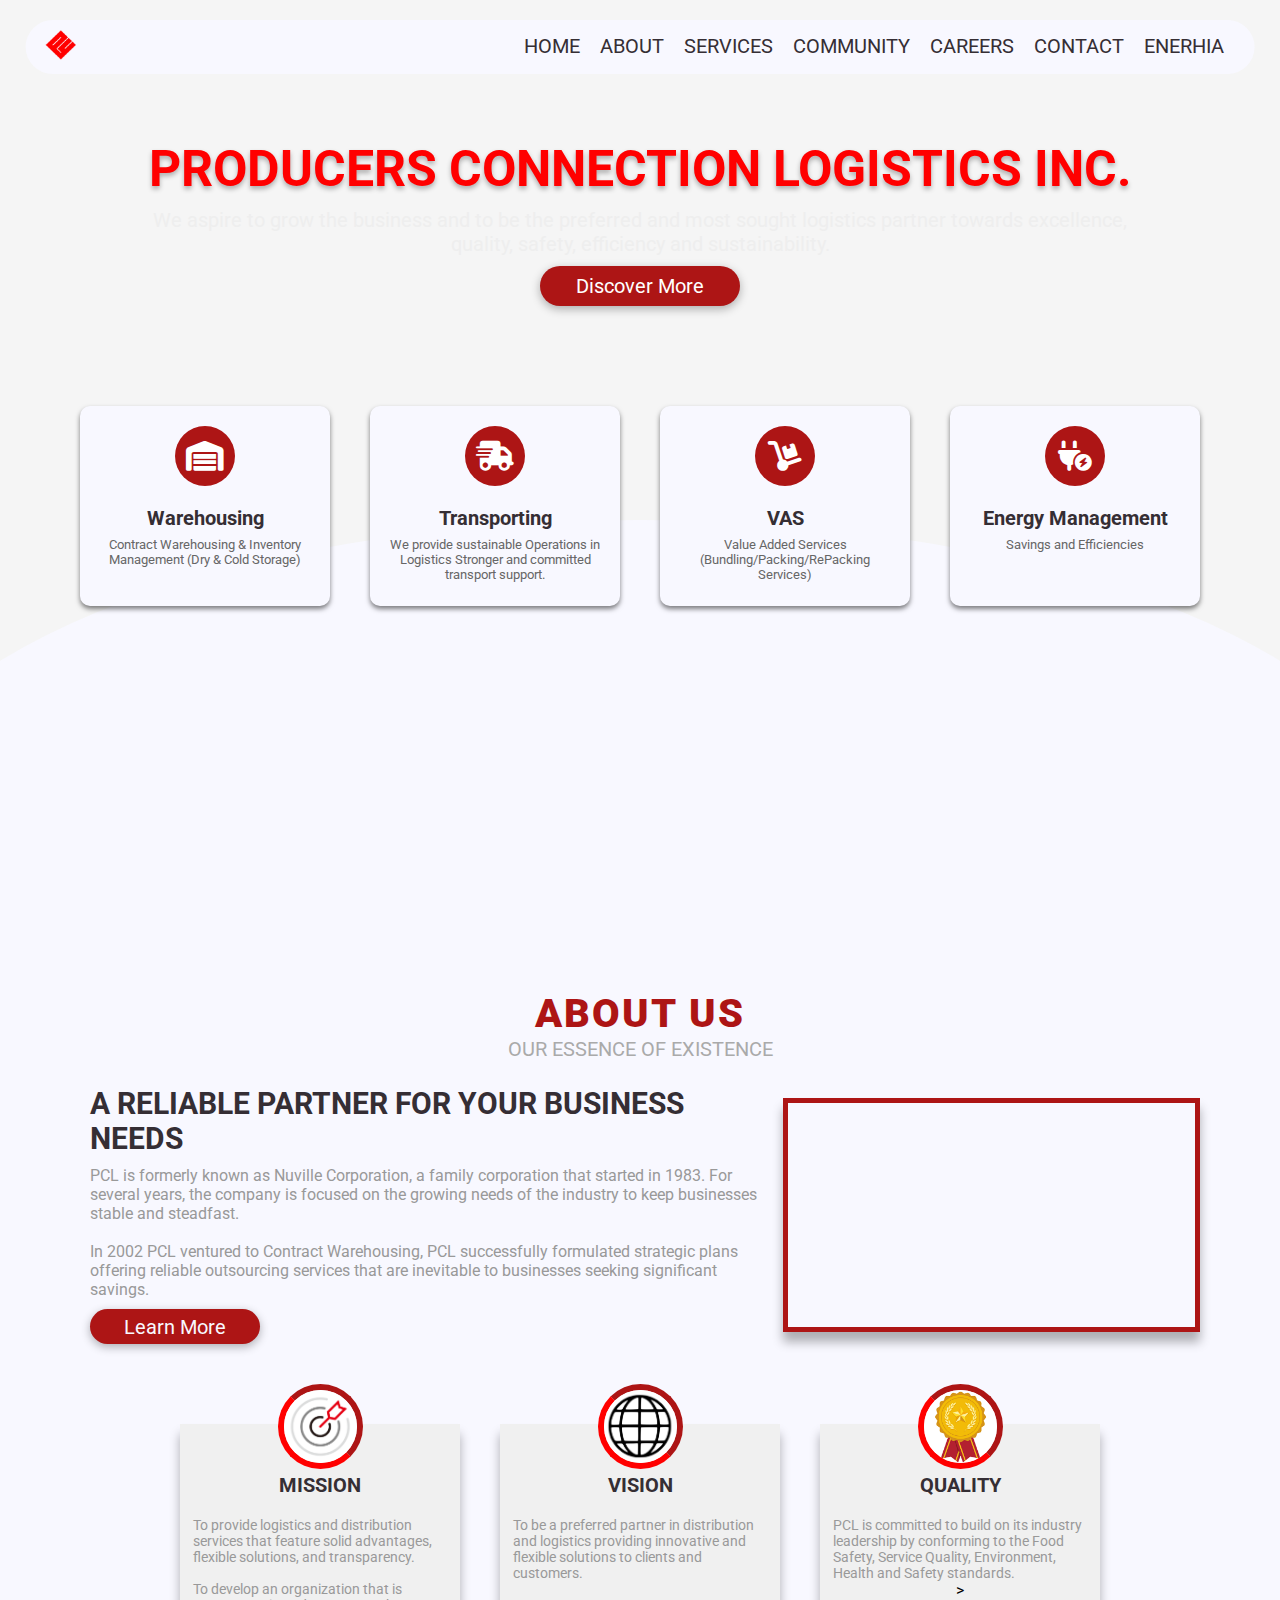
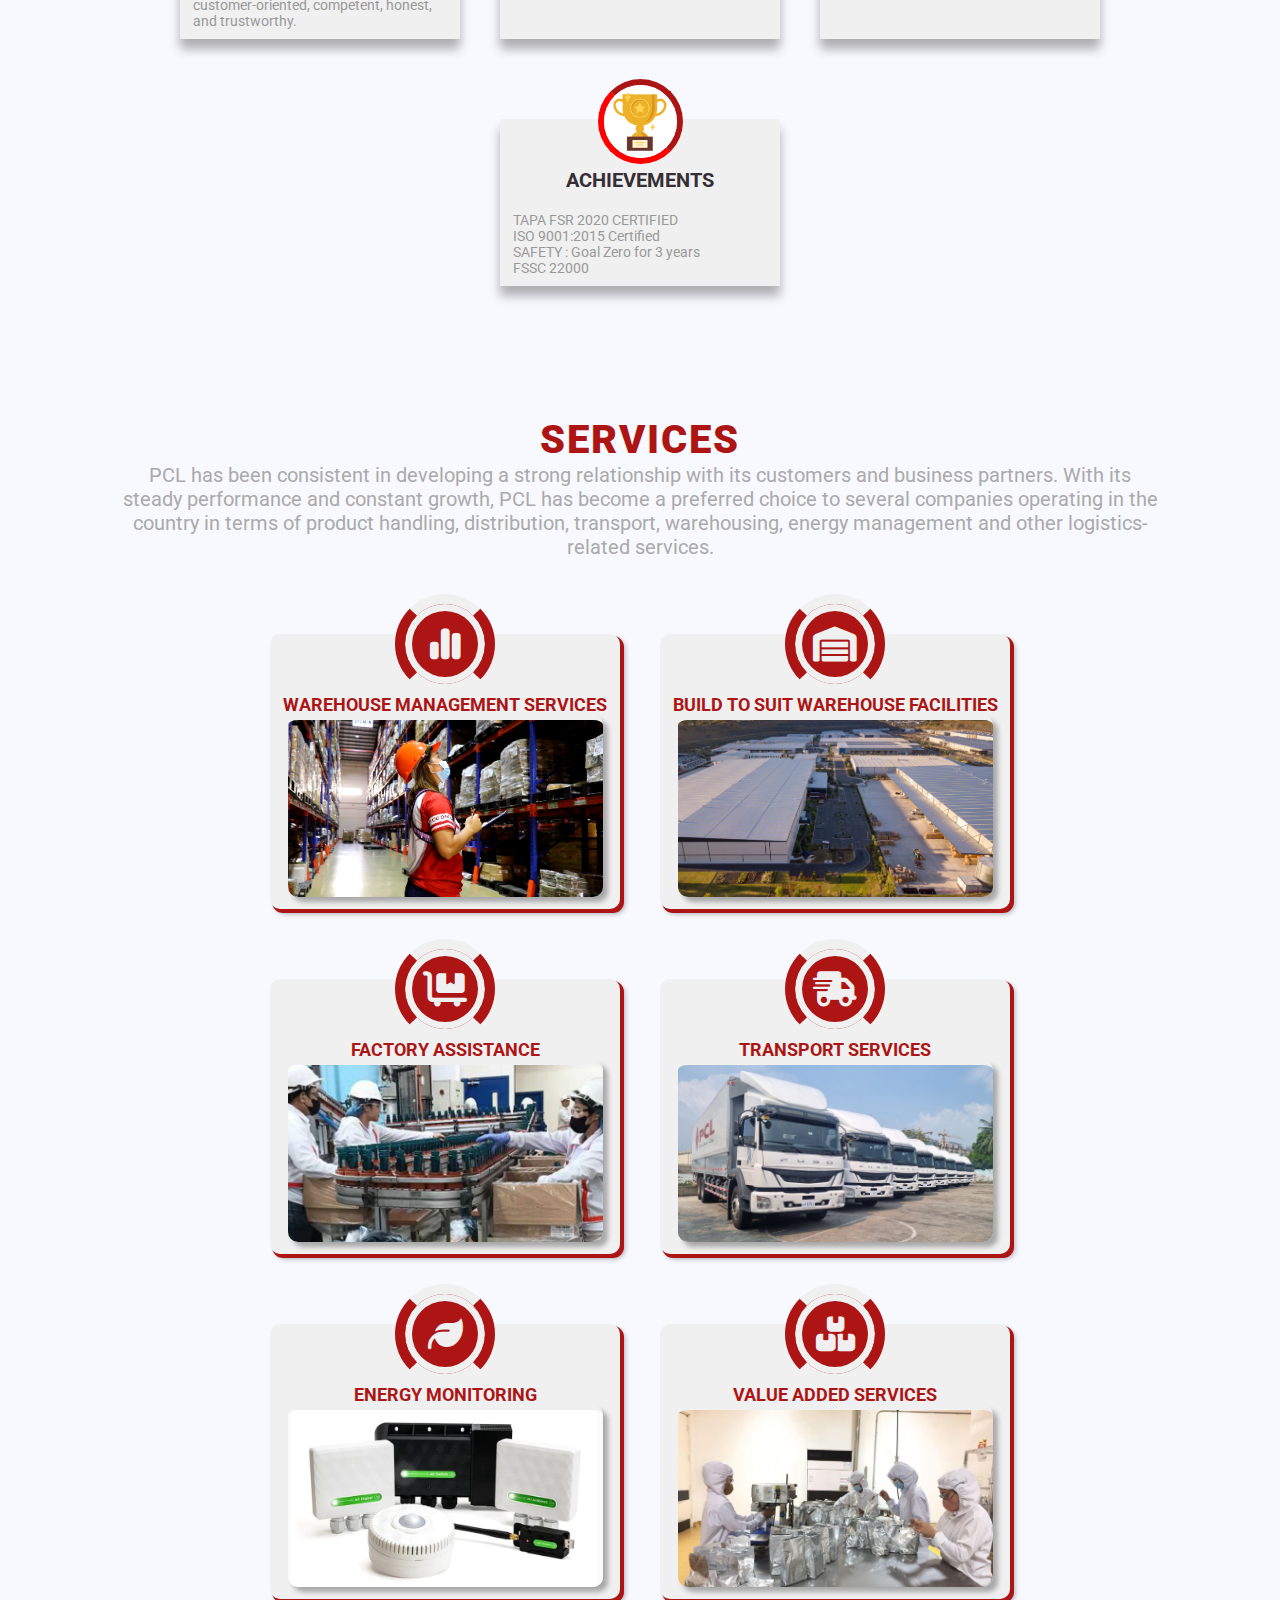
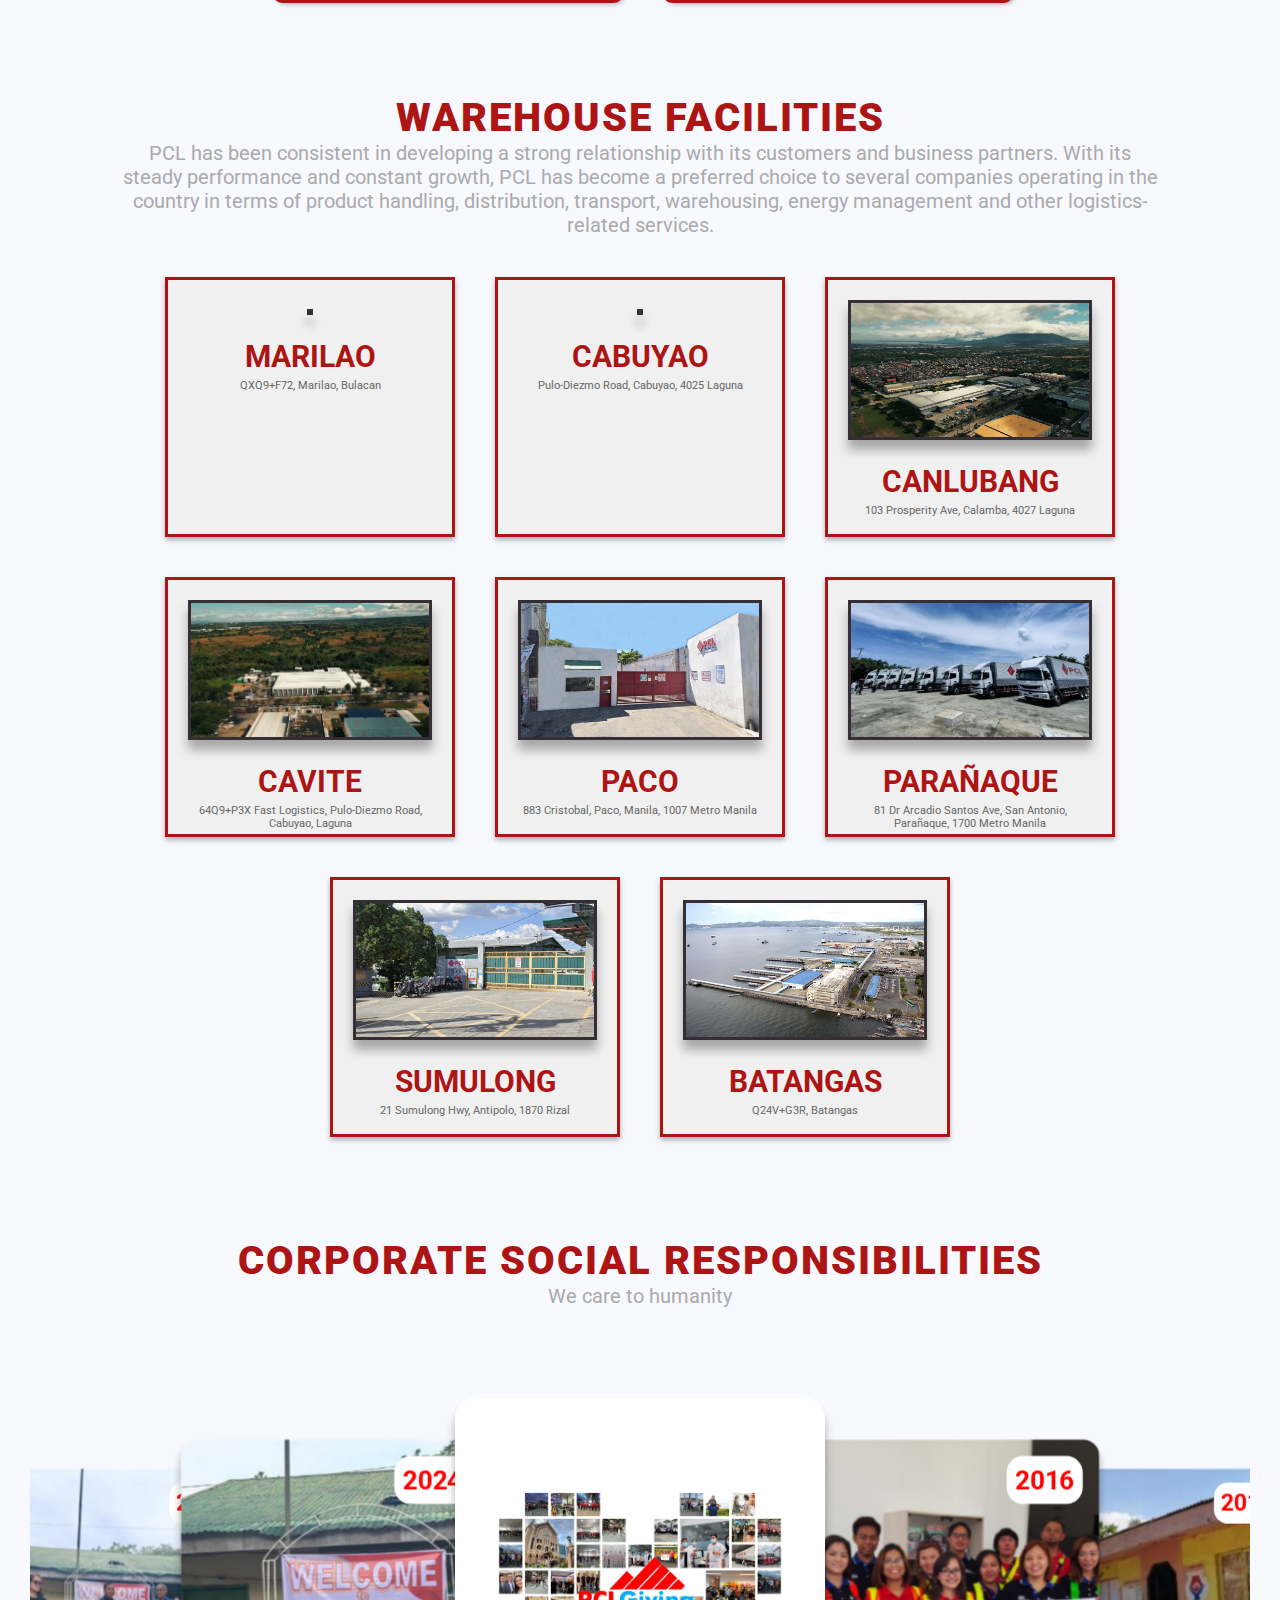
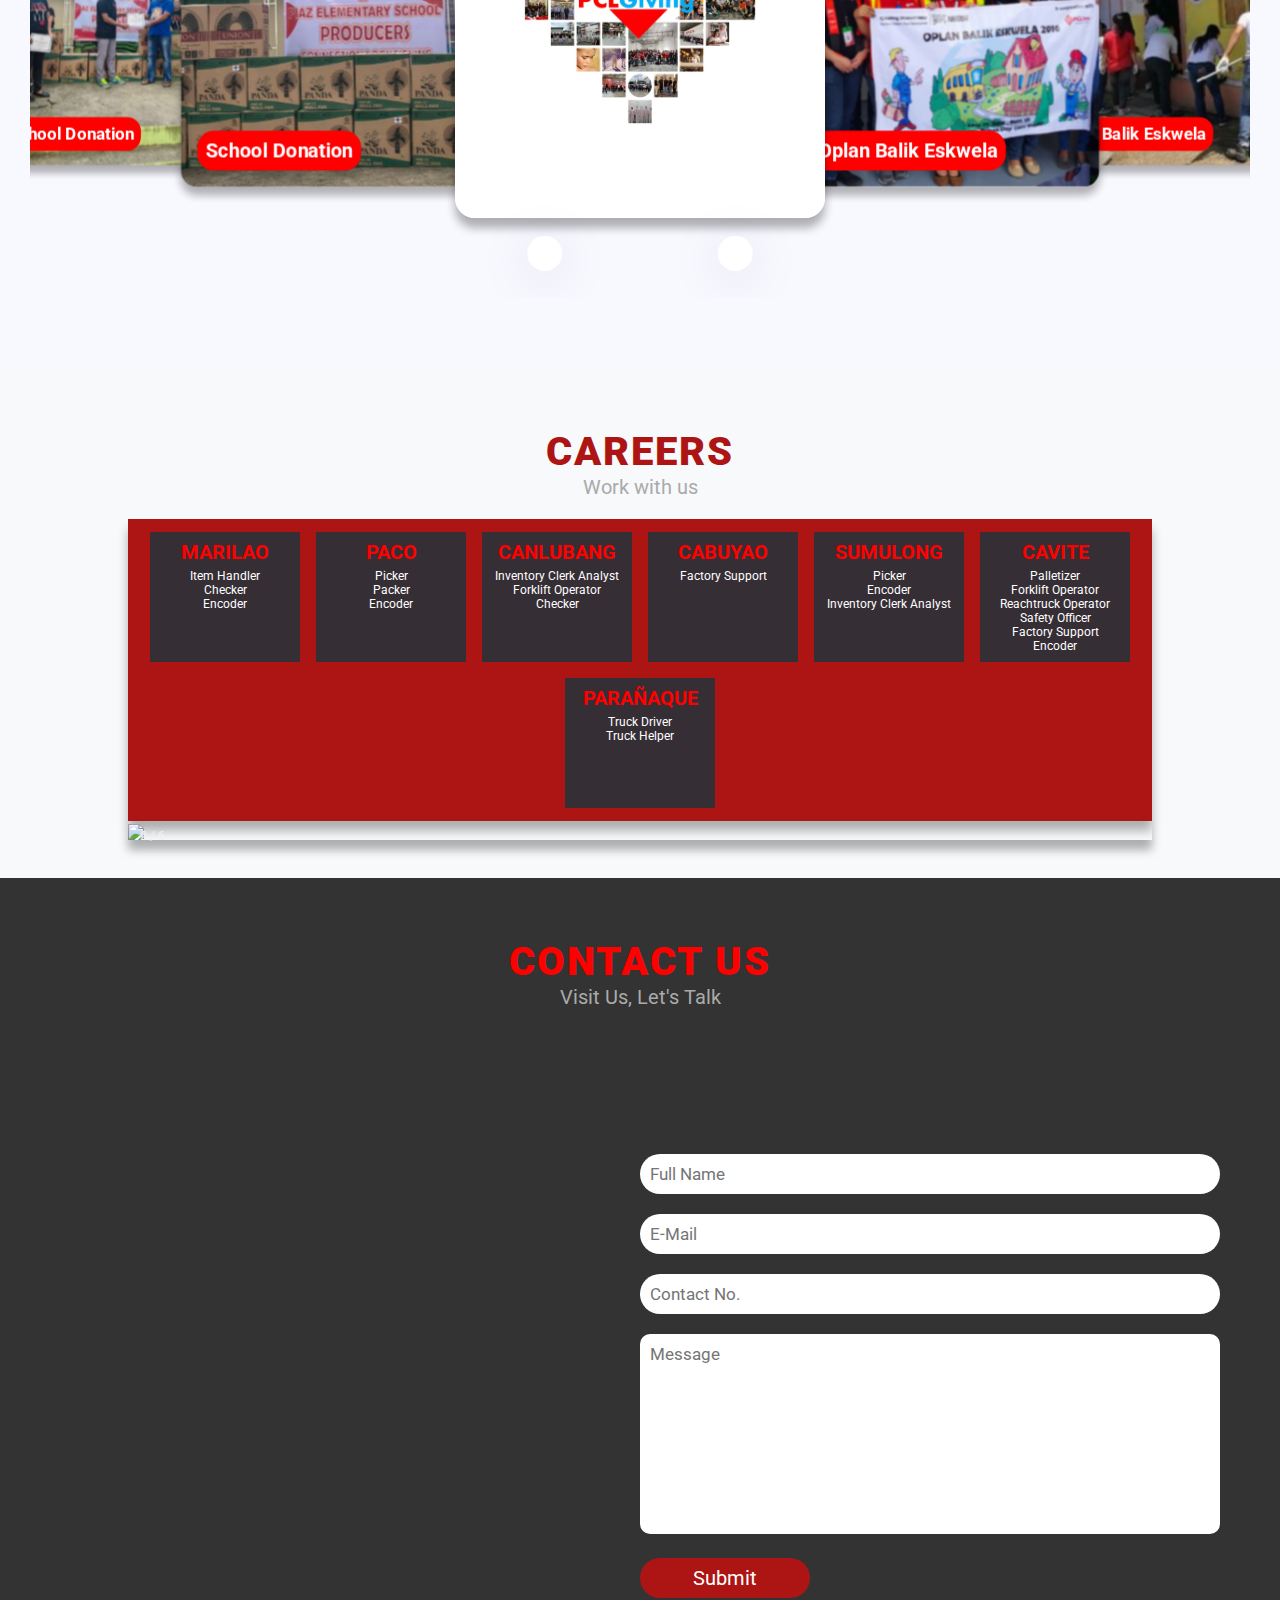
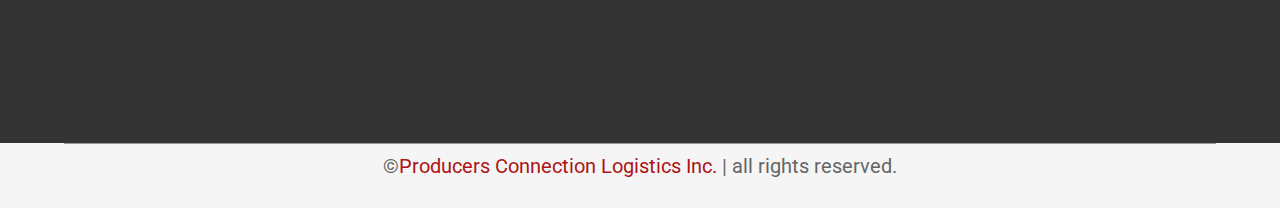
==== index.html @ ff2d3713 "push" ====
<!doctype html>
<html lang="en">
    <head>
        <meta charset="utf-8">
        <link rel="shortcut icon" type="x-icon" href="images/pcl_logo.png">
        <meta name="viewport" content="width=device-width", initial-scale="1.0">
        <title>PCL</title>
        <link rel="stylesheet" href="https://cdnjs.cloudflare.com/ajax/libs/font-awesome/6.5.2/css/all.min.css">
        <link rel="stylesheet" href="css/website.css">
    </head>
    <body oncontextmenu="return false" controlslist="nodownload">
            <header>
                <a href="#" class="logo"><img class="logo1" src="images/pcl_logo.png"></a>
                <nav class="navbar">
                    <ul>
                        <li><a href="#home" class="active">HOME</a></li>
                        <li><a href="#about">ABOUT</a></li>
                        <li><a href="#services">SERVICES</a></li>
                        <li><a href="#community">COMMUNITY</a></li>
                        <li><a href="#career">CAREERS</a></li>
                        <li><a href="#contact">CONTACT</a></li>
                        <li><a href="https://enerhia.ph/">ENERHIA</a></li>
                    </ul>
                </nav>
            <div class="fas fa-bars"></div>
            </header>
            
<section class="home" id="home">
                    <video autoplay loop muted plays-inline class="background-clip">
                        <source src="videos/Clip1.mp4" oncontextmenu="return false" type="video/mp4">
                    </video>
                <div class="content">
                    <h1>Producers Connection Logistics Inc.</h1>
                    <p>We aspire to grow the business and to be the preferred and most sought logistics partner towards excellence, quality, safety, efficiency and sustainability.</p>
                    <a href="#about"><button>Discover More</button></a>
                </div>
                
                <div class="box-container">
                    <div class="box">
                        <i class="fas fa-warehouse"></i>
                        <h3>Warehousing</h3>
                        <p>Contract Warehousing & Inventory Management (Dry & Cold Storage)</p>
                    </div>
                    <div class="box">
                        <i class="fas fa-truck-fast"></i>
                        <h3>Transporting</h3>
                        <p>We provide sustainable Operations in Logistics
                            Stronger and committed transport support.</p>
                    </div>
                    <div class="box">
                        <i class="fa-solid fa-dolly"></i>
                        <h3>VAS</h3>
                        <p>Value Added Services
                            (Bundling/Packing/RePacking Services)</p>
                    </div>
                    <div class="box">
                        <i class="fa-solid fa-plug-circle-bolt"></i>
                        <h3>Energy Management</h3>
                        <p>Savings and Efficiencies</p>
                    </div>
                </div>
</section>

<section class="about" id="about">
                <h1 class="heading">ABOUT US</h1>
                <h3 class="title">OUR ESSENCE OF EXISTENCE</h3>
                <div class="row">
                    <div class="content">
                        <h3>A  RELIABLE  PARTNER  FOR YOUR  BUSINESS  NEEDS</h3>
                        <p>PCL is formerly known as Nuville Corporation, a family corporation that started in 1983. For several years, the company is focused on the growing needs of the industry to keep businesses stable and steadfast.<br><br>
                            In 2002 PCL ventured to Contract Warehousing, PCL successfully formulated strategic plans offering reliable outsourcing services that are inevitable to businesses seeking significant savings.</p>
                        <a href="#services"><button>Learn More</button></a> 
                    </div>
                    <div class="milecontainer">
                    <div class="milestonespop">
                        <iframe class="milemile" src="https://docs.google.com/presentation/d/e/2PACX-1vTqExazFNrY-T3WKGpyW0yuF_zl-HRJIkt2yiPgmGncln5x_mLHyZ0P6vN2aWnGKj5Z5aPpllSVI0eX/embed?start=false&loop=false&delayms=3000&rm=minimal" sandbox="allow-forms allow-scripts allow-pointer-lock allow-same-origin allow-top-navigation" oncontextmenu="return false" controlslist="nodownload" frameborder="0" scrolling="no" seamless="" allowfullscreen></iframe>
                    </div>
                    </div>
                </div>

                <div class="mvaq"> 
                    <div class="preview">
                        <div class="preview-img"></div>
                    </div>              
                    <div class="box-container">
                    <div class="box">
                        <img src="images/mission.png" alt="">
                        <h3>MISSION</h3>
                        <p>To provide logistics and distribution services that feature solid advantages, flexible solutions, and transparency.
                            <br><br>To develop an organization that is customer-oriented, competent, honest, and trustworthy.</p>
                        <!-- <div class="stars">
                            <i class="fas fa-star"></i>
                            <i class="fas fa-star"></i>
                            <i class="fas fa-star"></i>
                            <i class="fas fa-star"></i>
                            <i class="fas fa-star"></i> 
                        </div> -->
                    </div>
                    <div class="box">
                        <img src="images/globe.png" alt="">
                        <h3>VISION</h3>
                        <p>To be a preferred partner in distribution and logistics providing innovative and flexible solutions to clients and customers.</p>
                    <!-- <div class="stars">
                         <div class="stars">
                            <i class="fas fa-star"></i>
                            <i class="fas fa-star"></i>
                            <i class="fas fa-star"></i>
                            <i class="fas fa-star"></i>
                            <i class="fas fa-star"></i> 
                        </div> -->
                    </div>
                    <div class="box">
                        <img src="images/award.png" alt="">
                        <h3>QUALITY</h3>
                        <p>PCL is committed to build on its industry leadership by conforming to the Food Safety, Service Quality, Environment, Health and Safety standards.</p>
                    <!-- <div class="stars">
                         <div class="stars">
                            <i class="fas fa-star"></i>
                            <i class="fas fa-star"></i>
                            <i class="fas fa-star"></i>
                            <i class="fas fa-star"></i>
                            <i class="fas fa-star"></i> 
                        </div> -->>
                    </div>
                    <div class="box">
                        <img src="images/trophy.png" alt="">
                        <h3>ACHIEVEMENTS</h3>
                        <p>TAPA FSR 2020 CERTIFIED<br>
                            ISO 9001:2015 Certified<br>
                            SAFETY : Goal Zero for 3 years<br>
                            FSSC 22000<br></p>
                    <!-- <div class="stars">
                         <div class="stars">
                            <i class="fas fa-star"></i>
                            <i class="fas fa-star"></i>
                            <i class="fas fa-star"></i>
                            <i class="fas fa-star"></i>
                            <i class="fas fa-star"></i> 
                        </div> -->
                    </div>
                    </div>
                </div>
</section>

<section class="services" id="services">
                <h1 class="heading">SERVICES</h1>
                <h3 class="title">PCL has been consistent in developing a strong relationship with its customers and business partners. With its steady performance and constant growth, PCL has become a preferred choice to several companies operating in the country in terms of product handling, distribution, transport, warehousing, energy management and other logistics-related services.</h3>
                <div class="services2">
                    <div class="box-container">
                        <div class="box">
                            <i class="fa-solid fa-chart-simple"></i>
                            <h3>WAREHOUSE MANAGEMENT SERVICES</h3>
                        <!--<p>Lorem ipsum dolor sit amet consectetur adipisicing elit. Optio, maxime?</p>-->
                            <img src="images/pcl1.png">
                        </div>
                        <div class="box">
                            <i class="fa-solid fa-warehouse"></i>
                            <h3>BUILD TO SUIT WAREHOUSE FACILITIES</h3>
                            <!--<p>Lorem ipsum dolor sit amet consectetur adipisicing elit. Optio, maxime?</p>-->
                            <img src="images/pcl2.png">
                        </div>
                        <div class="box">
                            <i class="fa-solid fa-cart-flatbed"></i>
                            <h3>FACTORY ASSISTANCE</h3>
                            <!--<p>Lorem ipsum dolor sit amet consectetur adipisicing elit. Optio, maxime?</p>-->
                            <img src="images/pcl3.jpg">
                        </div>
                        <div class="box">
                            <i class="fa-solid fa-truck-fast"></i>
                            <h3>TRANSPORT SERVICES</h3>
                            <!--<p>Lorem ipsum dolor sit amet consectetur adipisicing elit. Optio, maxime?</p>-->
                            <img src="images/pcl4.jpg">
                        </div>
                        <div class="box">
                            <i class="fa-solid fa-leaf"></i>
                            <h3>ENERGY MONITORING</h3>
                            <!--<p>Lorem ipsum dolor sit amet consectetur adipisicing elit. Optio, maxime?</p>-->
                            <img src="images/pcl5.jpg">
                        </div>
                        <div class="box">
                            <i class="fa-solid fa-boxes-stacked"></i>
                            <h3>VALUE ADDED SERVICES</h3>
                            <!--<p>Lorem ipsum dolor sit amet consectetur adipisicing elit. Optio, maxime?</p>-->
                            <img src="images/pcl6.jpg">
                        </div>
                    </div>
                </div>

                <h1 class="heading">WAREHOUSE FACILITIES</h1>
                <h3 class="title">PCL has been consistent in developing a strong relationship with its customers and business partners. With its steady performance and constant growth, PCL has become a preferred choice to several companies operating in the country in terms of product handling, distribution, transport, warehousing, energy management and other logistics-related services.</h3>
                <div class="card-container">
                    <div class="card">
                        <img src ="images/marilao.png" alt="">
                    <!--<img src="images/company.png" class="img-top" alt="Card Front"> -->
                        <h3>MARILAO</h3>
                        <p>QXQ9+F72, Marilao, Bulacan</p>
                    <!--    <div class="icons">
                            <a href="#" class="fab fa-facebook-f"></a>
                            <a href="#" class="fab fa-twitter"></a>
                            <a href="#" class="fab fa-instagram"></a>
                            <a href="#" class="fab fa-tiktok"></a>
                        </div> -->
                    </div>
                    <div class="card">
                        <img src ="images/cabuyao.png" alt="">
                        <h3>CABUYAO</h3>
                        <p>Pulo-Diezmo Road, Cabuyao, 4025 Laguna</p>
                    <!--    <div class="icons">
                            <a href="#" class="fab fa-facebook-f"></a>
                            <a href="#" class="fab fa-twitter"></a>
                            <a href="#" class="fab fa-instagram"></a>
                            <a href="#" class="fab fa-tiktok"></a>
                        </div> -->
                    </div>
                    <div class="card">
                        <img src ="images/meta.png" alt="">
                        <h3>CANLUBANG</h3>
                        <p>103 Prosperity Ave, Calamba, 4027 Laguna</p>
                    <!--    <div class="icons">
                            <a href="#" class="fab fa-facebook-f"></a>
                            <a href="#" class="fab fa-twitter"></a>
                            <a href="#" class="fab fa-instagram"></a>
                            <a href="#" class="fab fa-tiktok"></a>
                        </div> -->
                    </div>
                    <div class="card">
                        <img src ="images/cavite.png" alt="">
                        <h3>CAVITE</h3>
                        <p>64Q9+P3X Fast Logistics, Pulo-Diezmo Road, Cabuyao, Laguna</p>
                    <!--    <div class="icons">
                            <a href="#" class="fab fa-facebook-f"></a>
                            <a href="#" class="fab fa-twitter"></a>
                            <a href="#" class="fab fa-instagram"></a>
                            <a href="#" class="fab fa-tiktok"></a>
                        </div> -->
                    </div>
                    <div class="card">
                        <img src ="images/paco.png" alt="">
                        <h3>PACO</h3>
                        <p>883 Cristobal, Paco, Manila, 1007 Metro Manila</p>
                    <!--    <div class="icons">
                            <a href="#" class="fab fa-facebook-f"></a>
                            <a href="#" class="fab fa-twitter"></a>
                            <a href="#" class="fab fa-instagram"></a>
                            <a href="#" class="fab fa-tiktok"></a>
                        </div> -->
                    </div>
                    <div class="card">
                        <img src ="images/pque.jpg" alt="">
                        <h3>PARAÑAQUE</h3>
                        <p>81 Dr Arcadio Santos Ave, San Antonio, Parañaque, 1700 Metro Manila</p>
                    <!--    <div class="icons">
                            <a href="#" class="fab fa-facebook-f"></a>
                            <a href="#" class="fab fa-twitter"></a>
                            <a href="#" class="fab fa-instagram"></a>
                            <a href="#" class="fab fa-tiktok"></a>
                        </div> -->
                    </div>
                    <div class="card">
                        <img src ="images/sumulong.png" alt="">
                        <h3>SUMULONG</h3>
                        <p>21 Sumulong Hwy, Antipolo, 1870 Rizal</p>
                    <!--    <div class="icons">
                            <a href="#" class="fab fa-facebook-f"></a>
                            <a href="#" class="fab fa-twitter"></a>
                            <a href="#" class="fab fa-instagram"></a>
                            <a href="#" class="fab fa-tiktok"></a>
                        </div> -->
                    </div>
                    <div class="card">
                        <img src ="images/batangas.jpg" alt="">
                        <h3>BATANGAS</h3>
                        <p>Q24V+G3R, Batangas</p>
                    <!--    <div class="icons">
                            <a href="#" class="fab fa-facebook-f"></a>
                            <a href="#" class="fab fa-twitter"></a>
                            <a href="#" class="fab fa-instagram"></a>
                            <a href="#" class="fab fa-tiktok"></a>
                        </div> -->
                    </div>
                </div>       
</section>

<section class="community1" id="community">
    <h1 class="heading">CORPORATE SOCIAL RESPONSIBILITIES</h1>
    <h3 class="title">We care to humanity</h3>
</section>
<section class="community" id="community1">
</section>

<section class="career" id="career">
    <h1 class="heading">CAREERS</h1>
    <h3 class="title">Work with us</h3>
    <div class="list1">
        <div class="job">
            <h1>MARILAO</h1>
            <p>Item Handler<br>
                Checker<br>
                Encoder<br></p>
        </div>
        <div class="job">
            <h1>PACO</h1>
            <p>Picker<br>
                Packer<br>
                Encoder<br></p>
        </div>
        <div class="job">
            <h1>CANLUBANG</h1>
            <p>Inventory Clerk Analyst<br>
                Forklift Operator<br>
                Checker<br></p>
        </div>
        <div class="job">
            <h1>CABUYAO</h1>
            <p>Factory Support<br></p>
        </div>
        <div class="job">
            <h1>SUMULONG</h1>
            <p>Picker<br>
                Encoder<br>
                Inventory Clerk Analyst<br></p>
        </div>
        <div class="job">
            <h1>CAVITE</h1>
            <p>Palletizer<br>
                Forklift Operator<br>
                Reachtruck Operator<br>
                Safety Officer<br>
                Factory Support<br>
                Encoder<br></p>
        </div>
        <div class="job">
            <h1>PARAÑAQUE</h1>
            <p>Truck Driver<br>
                Truck Helper<br></p>
        </div>

    </div>
    <div class="slideshow-container">
        <div class="mySlides fade">
            <div class="numbertext">1 / 6</div>
            <img src="images/hiring1.jpg" style="width: 100">
        </div>
        <div class="mySlides fade">
            <div class="numbertext">2 / 6</div>
            <img src="images/hiring2.png" style="width: 100">
        </div>
        <div class="mySlides fade">
            <div class="numbertext">3 / 6</div>
            <img src="images/hiring3.jpg" style="width: 100">
        </div>
        <div class="mySlides fade">
            <div class="numbertext">4 / 6</div>
            <img src="images/hiring4.jpg" style="width: 100">
        </div>
        <div class="mySlides fade">
            <div class="numbertext">5 / 6</div>
            <img src="images/hiring5.jpg" style="width: 100">
        </div>
        <div class="mySlides fade">
            <div class="numbertext">6 / 6</div>
            <img src="images/hiring6.jpg" style="width: 100">
        </div>
        <br>
    </div>
    <br>
</section>

<section class="contact" id="contact">
                <h1 class="heading">CONTACT US</h1>
                <h3 class="title">Visit Us, Let's Talk</h3>
                <div class="row">
                        <div class="image">
                            <iframe src="https://www.google.com/maps/embed?pb=!1m18!1m12!1m3!1d3861.2894822362196!2d120.9815917748181!3d14.582573677518315!2m3!1f0!2f0!3f0!3m2!1i1024!2i768!4f13.1!3m3!1m2!1s0x3397ca26fb486ceb%3A0x4ed31017bfaa7d3!2sTimes%20Plaza!5e0!3m2!1sen!2sph!4v1716876666022!5m2!1sen!2sph" style="border:0;" allowfullscreen="" loading="lazy" referrerpolicy="no-referrer-when-downgrade"></iframe>
                        </div>
                        
                        <div class="form-container">
                            <form action="https://formsubmit.co/nesio@pcl.com.ph" method="post" >
                                <input type="text"  name="Name" placeholder="Full Name" required>
                                <input type="email" name="Email" placeholder="E-Mail" required>
                                <input type="number" name="Number"placeholder="Contact No." required>
                                <textarea name="Message" cols="30" rows="10" placeholder="Message" required></textarea>
                                <input type="submit" value="Submit">
                                <input type="hidden" name="_cc" value="nesio@pcl.com.ph,icdulce@pcl.com.ph,inquiry@pcl.com.ph">
                                <input type="hidden" name="_template" value="table"> 
                            </form>
                        </div>
                </div>
</section>

<section class="footer">
   <!-- <div class="icons">
        <a href="https://www.facebook.com/pclhumanresource/" class="fab fa-facebook-f"></a>
        <a href="#" class="fab fa-instagram"></a>
        <a href="#" class="fab fa-tiktok"></a>
        <a href="#" class="fab fa-viber"></a>
        <a href="#" class="fab fa-telegram"></a>
    </div> -->
    <div class="credit">©<span>Producers Connection Logistics Inc.</span> | all rights reserved.</div>
</section>

    <div class="loader"></div>
    <script src="https://cdnjs.cloudflare.com/ajax/libs/jquery/3.7.1/jquery.min.js"></script>
    <script src="js/website.js"></script>
    <script type="module" src="https://unpkg.com/ionicons@5.5.2/dist/ionicons/ionicons.esm.js"></script>
    <script nomodule src="https://unpkg.com/ionicons@5.5.2/dist/ionicons/ionicons.js"></script>
    <script src="https://unpkg.com/swiper@8/swiper-bundle.min.js"></script>
    </body>
</html>
---- css/website.css ----
@import url('https://fonts.googleapis.com/css2?family=Roboto:ital,wght@0,100;0,300;0,400;0,500;0,700;0,900;1,100;1,300;1,400;1,500;1,700;1,900&display=swap');
::-webkit-scrollbar {
    display: none;
}
.loader {
    position: fixed;
    top: 0;
    left: 0;
    width: 100vw;
    height: 100vh;
    display: flex;
    justify-content: center;
    align-items: center;
    background-color: #f7f9fb;
    transition: opacity 0.75s, visibility 0.75s ;
    z-index: 9999999999;
}
.loader-hidden {
    opacity: 0;
    visibility: hidden;
}
.loader::after {
    content: "";
    width: 75px;
    height: 75px;
    border: 15px solid #dddddd;
    border-top-color: #d30e00;
    border-radius: 50%;
    animation: loading 0.75s ease infinite;
}
@keyframes loading {
    from{
        transform: rotate(0turn);
    }
    to {
        transform: rotate(1turn);
    }
}
.logo1{
    width: 30px;
    height: 30px;
    max-width: 100%;
    max-height: 100% ;
}
:root{
    --red:#352E34;
    --red2:#ad1515;

}
*{
    font-family: 'Roboto', sans-serif;
    text-decoration: none;
    outline: none;
    margin: 0;
    padding: 0;
    box-sizing: border-box;
}
*::selection{
    background: var(--red);
    color: #fff;

}
html{
    font-size: 62.5%;
    overflow-x: hidden;
}
.about{
    background-color: #f8f8ff;
    padding: 3rem;
}
.heading{
    font-size: 4rem;
    color: var(--red2);
    text-align: center;
    padding: 0 1rem;
    padding-top: 6rem;
    letter-spacing: .2rem;
    font-weight: 1000;
}
.title{
    padding: 0 1rem;
    font-size: 2rem;
    text-align: center;
    font-weight: 400;
    color: #aaa;
}
/*
body{
    background: #333;
    height: 3000px;
} */
header{
    width: 96%;
    background: #f8f8ff;
    position: fixed;
    top:2rem;
    left: 50%;
    transform: translateX(-50%);
    border-radius: 5rem;
    display: flex;
    align-items: center;
    justify-content: space-between;
    padding: 1rem 2rem;
    z-index: 1000;
    transition: .2s;
}
.header-active{
    top: 0;
    width: 100%;
    border-radius: 0;
    box-shadow: 0 .1rem .3rem rgba(0, 0, 0, .3);
}
header .navbar ul{
    display:flex;
    align-items: center;
    justify-content: space-between;
    list-style: none;
}
header .navbar ul li {
    margin: 0 1rem;
}
header .navbar ul li a{
    font-size: 2rem;
    color: var(--red);
    transition: .2s;
}
header .navbar ul li::after{
    content:'';
    width: 0%;
    height: 2px;
    background: #d30e00;
    display: block;
    margin: auto;
    transition: 0.5s;
}
header .navbar ul li:hover::after{
    width: 100%;
}

header .navbar ul li a:hover{
    color: var(--red2);
}
header .fa-bars {
    font-size: 3rem;
    color: var(--red2);
    cursor: pointer;
    display: none;
    transition: .2s linear;
}
header .fa-times{
    transform: rotate(180deg);
    color: var(--red2);
}
.about .row{
    display: flex;
    justify-content: center;
    align-items: center;
    padding-top: 2.5rem;
    padding-left: 5rem;
    padding-right: 5rem;
}
.about .row .content{
    padding-left: 1rem;
    padding-right: 1rem;
}
.about .row .content h3 {
    font-size: 3rem;
    color: var(--red);
}
.about .row .content p {
    font-size: 1.6rem;
    color: #999;
    padding: 1rem 0;
}
.about .row .content button {
    height: 3.5rem;
    width: 17rem;
    background: var(--red2);
    color: #f8f8ff;
    border: none;
    border-radius: 5rem;
    box-shadow: 0 .3rem 1rem rgba(0, 0, 0, .3);
    cursor: pointer;
    font-size: 2rem;
    transition: .2s;
}
.about .row .content button:hover{
    letter-spacing: .2rem;
    opacity: .8;
    transform: scale(1.1);
}
.mvaq{
    background: #f8f8ff;
}
.mvaq .box-container{
    display: flex;
    justify-content: center;
    padding-top: 4rem;
    flex-wrap: wrap;
}
.mvaq .box-container .box{
    width: 28rem;
    padding-bottom: 1rem;
    text-align: center;
    box-shadow: 0 1rem 1rem rgba(0, 0, 0, .3);
    background: #f0f0f0;
    margin: 4rem 2rem;
}
.mvaq .box-container .box img{
    height: 8.5rem;
    width: 8.5rem;
    object-fit: cover;
    border-radius: 50%;
    margin-top: -4rem;
    border: .6rem solid var(--red2);
    border-left: .6rem solid  red;
    border-bottom: .6rem solid red;
}
.mvaq .box-container .box h3 {
    font-size: 2rem;
    color: var(--red);
    padding: 0 .5rem;
}
.mvaq .box-container .box p {
    font-size: 1.4rem;
    color: #999;
    padding: 0 1.3rem;
    text-align: left;
    padding-top: 2rem;
}
/*
.mvaq .box-container .box .stars i {
    font-size: 1.6rem;
    color: var(--red2);
    padding: 1.3rem 1rem;
} */
.services {
    background: #f8f8ff;
}
.services .card-container{
    display: flex;
    align-items: center;
    justify-content: center;
    flex-wrap: wrap;
    padding: 2rem 0;
}
.services .card-container .card{
    padding: 2rem;
    margin: 2rem;
    background: #f0f0f0;
    text-align: center;
    width: 29rem;
    height: 26rem;
    border: 0.3rem solid #ad1515; 
    box-shadow: 0 .3rem .5rem rgba(0, 0, 0, .3);
    cursor: pointer;
   /* position: relative; */
}
.services .card-container .card img{
  /*  height: 30rem; */
    width: 100%;
    object-fit: cover;
   /* filter: grayscale(1); */
    transition: .2s;
    border: 0.3rem solid #352E34;
    box-shadow: 0 1rem 1rem rgba(0, 0, 0, .3);
}
/*
.services .card-container .card img:hover{
    display: none;
  }
.services .card-container .card .img-top {
    display: none;
    position: absolute;
    top: 0;
    left: 0;
    width: 100%;
    z-index: 99;
}
.services .card-container .card:hover .img-top {
    display: inline-block;
} */
/* .services .card-container .card img:hover{
    filter: grayscale(0);
} */
.services .card-container .card h3{
    color: var(--red2);
    font-size: 3rem;
    padding: .5rem 0;
    padding-top: 2rem;
}
.services .card-container .card p{
    font-size: 1.1rem;
    color: #666;
}
/*
.services .card-container .icons a{
    font-size: 1.9rem;
    padding: 1.5rem .5rem;
    color: var(--red2);
}
.services .card-container .icons a:hover{
    color: var(--red);
} */
.services .box-container{
    width: 85%;
    display: flex;
    justify-content: center;
    margin: 0 auto;
    padding-top: 4rem;
    flex-wrap: wrap;
}
.services .box-container .box{
   /* height: 18rem;
    width: 25rem; */
    height: 27.5rem;
    width: 35rem;
    margin: 3.5rem 2rem;
    text-align: center;
    border-radius: 1rem;
    background-color: #f0f0f0;
    box-shadow: .3rem .3rem 0 .1rem var(--red2),
                .5rem .5rem .5rem rgba(0, 0, 0, .3);
}
.services .box-container .box i{
    height: 10rem;
    width: 10rem;
    line-height: 8rem;
    text-align: center;
    color: #f0f0f0;
    border-radius: 50%;
    background: var(--red2);
    margin-top: -4rem;
    border: 1rem solid #f0f0f0;
    border-left: 1rem solid var(--red2);
    border-right: 1rem solid var(--red2);
    box-shadow: 0 0 0 0.7rem #f0f0f0 inset;
    font-size: 3.5rem;
}
.services .box-container .box h3 {
    font-size: 1.8rem;
    color: var(--red2);
}
/* .services .box-container .box p {
    font-size: 1.5rem;
    color: #999;
    padding: 1rem 0;
} */
.services .box-container .box img {
    width: 90%;
    border-radius: 1rem;
    padding-top: .5rem;
    box-shadow: .5rem .5rem .5rem rgba(0, 0, 0, .3);
    
    
}
.contact{
    background: #333;
}
.contact .heading {
    color: red;
}
.contact .row{
    display: flex;
    align-items: center;
    justify-content: center;
    padding: 5rem 0;
}
.contact .row .image iframe{
    width: 50vw;
    height: 70vh;
    padding: 2rem;
    border-radius: 3rem;
}
.contact .row .form-container{
    width: 50%;
    padding-right: 6rem;
}
.contact .row .form-container input, textarea{
    height: 4rem;
    width: 100%;
    background: #fff;
    border: none;
    border-radius: 5rem;
    padding: 0 1rem;
    margin: 1rem 0;
    color: var(--red);
    font-size: 1.7rem;
    transition: .2s linear;
}
.contact .row .form-container input:focus, textarea:focus{
    border: .2rem solid var(--red2);
}
.contact .row .form-container textarea{
    height: 20rem;
    border-radius: 1rem;
    padding: 1rem;
    resize: none;
}
.contact .row .form-container input[type="submit"]{
    width: 17rem;
    background: var(--red2);
    color: #fff;
    cursor: pointer;
    font-size: 2rem;
    transition: .2s;
}
.contact .row .form-container input[type="submit"]:hover{
    background: none;
    color: var(--red2);
    border: .2rem solid var(--red2);
}
.footer{
    text-align: center;
}
.footer .icons{
    padding: 3rem 0;
}
.footer .icons a{
    height: 4.5rem;
    width: 4.5rem;
    line-height: 4.2rem;
    text-align: center;
    border-radius: 50%;
    color: var(--red2);
    border: .2rem solid var(--red2);
    font-size: 2rem;
    margin: 0 .1rem;
    transition: .2s linear;
}
.footer .icons a:hover{
    color: #fff; 
    background: var(--red);
    border-color: var(--red);     
}
.footer .credit{
    font-size: 2rem;
    border-top: .1rem solid #999;
    margin: 0 auto;
    margin-bottom: 2rem;
    color: #666;
    width: 90%;
    padding: 1rem 0;

}
.footer .credit span{
    color: var(--red2);
}
@media (max-width:905px){
    html{
        font-size: 55%;
    }
    header .fa-bars{
        display: block; 
    }
    header .navbar{
        position: fixed;
        top: -100rem;
        left: 0;
        width: 100%;
        background: #f8f8ff;
        border-radius: 1rem;
        opacity: 0;
        margin-top: 3rem;
    }
    header .navbar ul{
        flex-flow: column;
        padding: 2rem 0;
    }
    header .navbar ul li{
        margin: 1rem 0;
        width: 100%;
        text-align: center;
    }
    header .navbar ul li a{
        font-size: 3rem;
        display: block;
    }
    header .nav-toggle{
        top: 5.5rem;
        opacity: 1;
    }
    .home .content p{
        padding: 1.5rem 2rem;
    }
    .home::before{
        display: none;
    }
    .about .row{
        flex-flow: column-reverse;
    }
    .about .row .content{
        padding: 0 2.5rem;
        padding-top: 2.5rem;
    }
    .services .box-container{
        width: 100%;
    }
    .contact .row{
        flex-flow: column;
    }
    .contact .row .image iframe{
        height: 50vh;
        width: 90vw;
    }
    .contact .row .form-container{
        width: 90%;
        padding: 0;
    }

}
.home{
    min-height: 100vh;
    background-size: cover;
    background-position: center;
    background-attachment: fixed;
    overflow: hidden;
    position: relative;
}
.home .content{
    display: flex;
    align-items: center;
    justify-content: center;
    flex-flow: column;
    padding-top: 14rem;
    padding-bottom: 8rem;
    text-align: center;
}
.home .content h1{
    font-size: 5rem;
    color: red;
    padding: 0 1rem;
    text-shadow: 0 .3rem .5rem rgba(0, 0, 0, .3);
    text-transform: uppercase;
}
.home .content p{
    font-size: 2rem;
    color: #eee;
    padding: 1rem 14rem;
}
.home .content button {
    height: 4rem;
    width: 20rem;
    border-radius: 5rem;
    background: var(--red2);
    color: #fff;
    font-size: 2rem;
    cursor: pointer;
    transition: .2s ;
    border: none;
    box-shadow: 0 .3rem 1rem rgba(0, 0, 0, .3);
}
.home .content button:hover{
    letter-spacing: .2rem;
    transform: scale(1.1);
}
.home .box-container{
    display: flex;
    justify-content: center;
    flex-wrap: wrap;
}
.home .box-container .box{
    height: 20rem;
    width: 25rem;
    background:#f8f8ff;
    text-align: center;
    border-radius: 1rem;
    box-shadow: 0 .3rem .5rem rgba(0, 0, 0, .5);
    margin: 2rem;
    cursor: pointer;
}
.home .box-container .box i{
    height: 6rem;
    width: 6rem;
    line-height: 6rem;
    text-align: center;
    border-radius: 50%;
    color: #fff;
    background: var(--red2);
    transition: .2s;
    font-size: 3rem;
    margin: 2rem 0;
}
.home .box-container h3{
    font-size: 2rem;
    color: var(--red);
    transition: .2s;
}
.home .box-container p{
    font-size: 1.3rem;
    padding: .7rem 2rem;
    color: #666;
}
.home .box-container .box:hover i{
    background: var(--red);
}
.home .box-container .box:hover h3{
    color: var(--red2);
}
.home::before{
    content: '';
    position: absolute;
    bottom: -25rem;
    left: 50%;
    transform: translateX(-50%);
    border-top: 70vh solid #f8f8ff;
    width: 120%;
    border-radius: 50%;
    z-index: -1;
}
.background-clip {
    position: absolute;
    right: 0;
    bottom: 0;
    z-index: -2;
}

@media (min-aspect-ratio:16/9) {
    .background-clip {
        width: 100%;
        height: auto;
    }
}
@media (max-aspect-ratio:16/9) {
    .background-clip {
        width: auto;
        height: 100%;
    }
}


.milecontainer {
    width: 80%;
}
.milestonespop {
    position: relative;
    overflow: hidden;
    padding-top: 56.25%;
    box-shadow: 0 1rem 1rem rgba(0, 0, 0, .3);
    
}
.milestonespop iframe {
    position: absolute;
    top: 0;
    left: 0;
    width: 100%;
    height: 100%;
    border:5px solid #ad1515;
}
.services .title{
    padding-left: 12rem;
    padding-right: 12rem;
}

.career{
    background-color: #f7f9fb;
}

.mySlides{
    display:none;
    box-shadow: 0 1rem 1rem rgba(0, 0, 0, .3);
}
.mySlides img{
    vertical-align: middle;
    width: 100%;
}
.slideshow-container{
    max-width: 80%;
    position: relative;
    margin: auto;
}
.prev, .next{
    cursor: pointer;
    position: absolute;
    top: 50%;
    width: auto;
    padding: 16px;
    margin-top: -22px;
    color: white;
    font-weight: bold;
    font-size: 18px;
    transition: 0.6s ease;
    border-radius: 0 3px 3px 0;
    user-select: none;
}
.next {
    right: 0;
    border-radius: 3px 0 0 3px;
}
.prev:hover, .next:hover{
    background-color: rgba(0, 0, 0, .8);
}
.text{
    color: #f2f2f2;
    font-size: 15px;
    padding: 8px 12px;
    position: absolute;
    width: 100%;
    text-align: center;
    bottom: 8px;
}
.numbertext {
    color: #f2f2f2;
    font-size: 12px;
    padding: 8px 12px;
    position: absolute;
    top: 0;
}
.fade{
    -webkit-animation-name: fade;
    -webkit-animation-duration: 1..5s;
    animation-name: fade;
    animation-duration: 1.5s;
}
@-webkit-keyframes fade {
    from {opacity: .4;}
    to {opacity: 1;}
}
@keyframes fade {
    from {opacity: .4;}
    to {opacity: 1;}
}
@media only screen and (max-width:300px){
    .prev, .next, .text{
        font-size: 11px;
    }
}
@media only screen and (max-width:500px){
    .prev, .next, .text{
        font-size: 14px;
    }
}
.list1 {
    box-shadow: 0 1rem 1rem rgba(0, 0, 0, .3);
    max-width: 80%;
    position: relative;
    margin: auto;
    margin-top: 2rem;
    display: flex;
    align-items: center;
    justify-content: center;
    flex-wrap: wrap;
    padding: 0.5rem 0;
    background: #ad1515;
}
.list1 .job {
    padding: 0.8rem;
    margin: 0.8rem;
    background: #352E34;
    width: 15rem;
    height: 13rem;
    
}
.list1 h1 {
    padding-bottom: 0.5rem;
    text-align: center;
    font-size: 2rem;
    color: red;
}
.list1 .job p {
    text-align: center;
    font-size: 1.2rem;
    color: white;
}
.community1 {
    background: #f8f8ff;
}
.community {
    background: #f8f8ff;
}
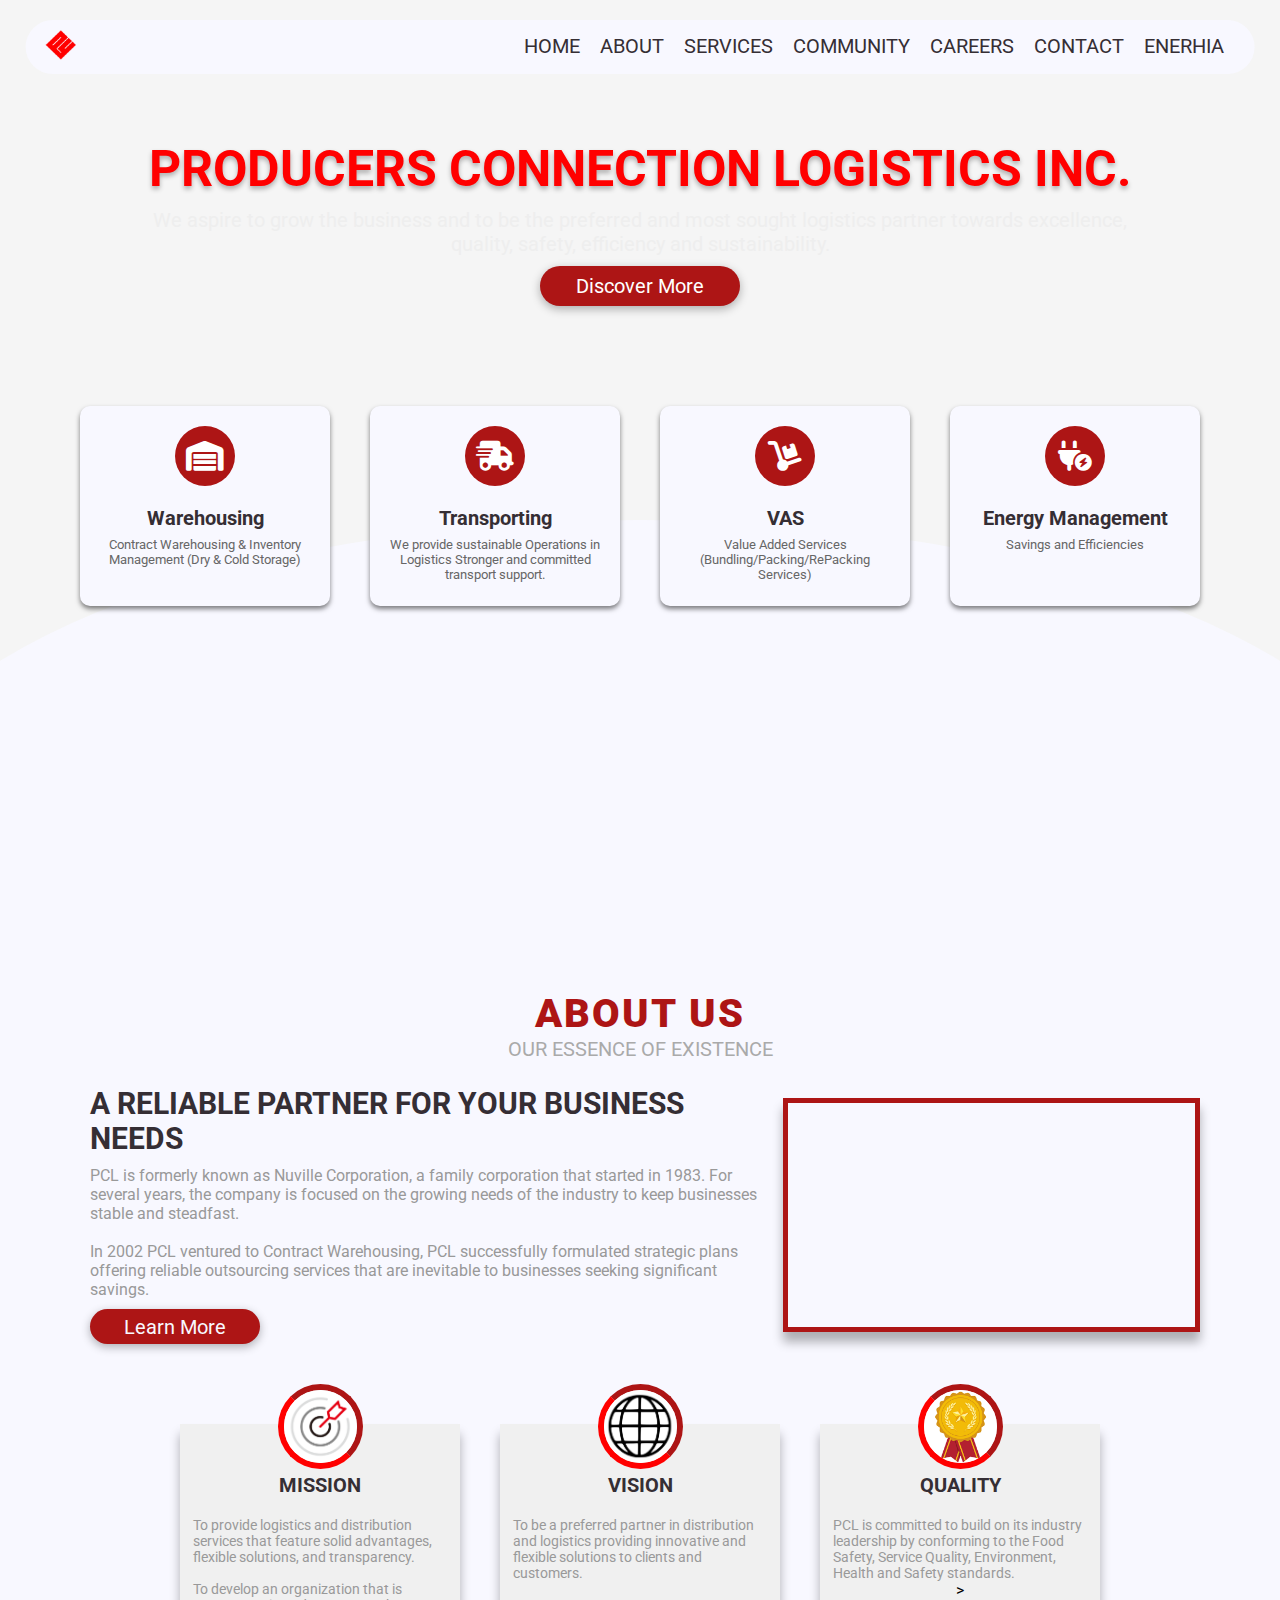
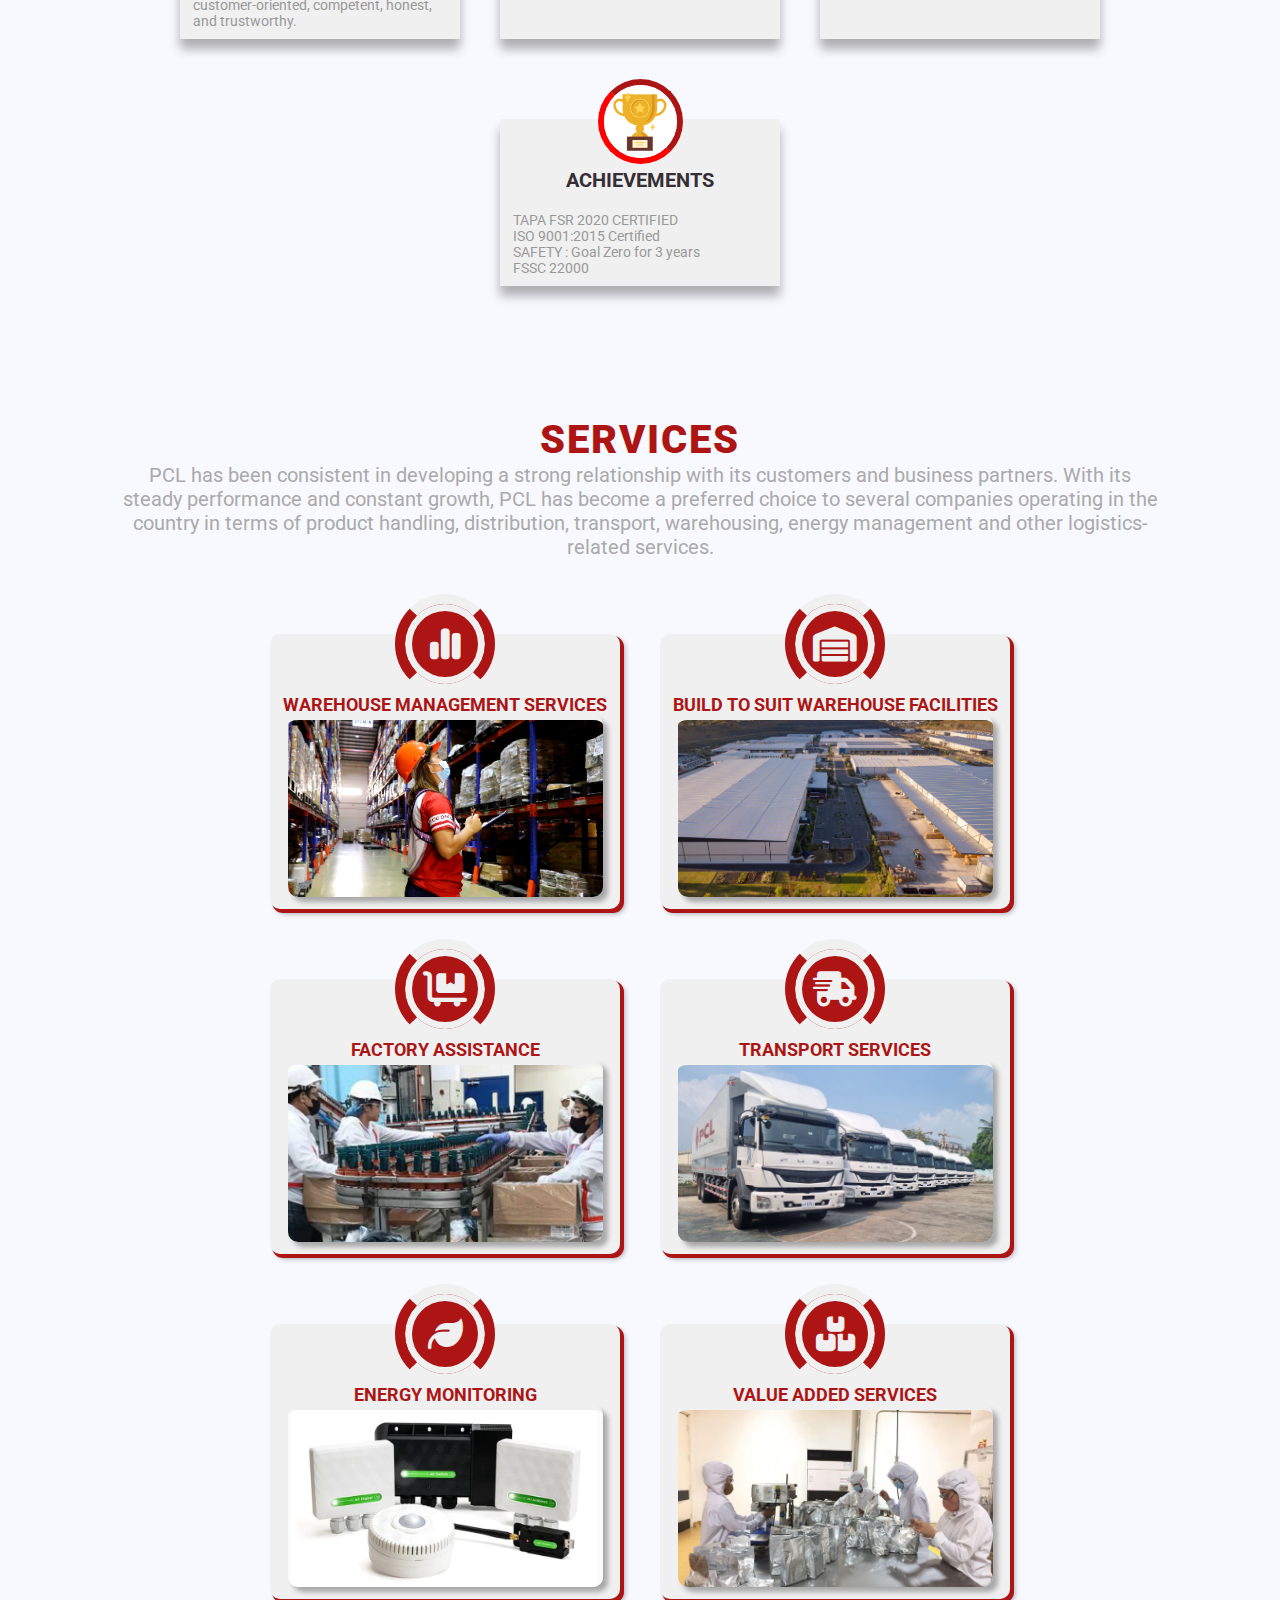
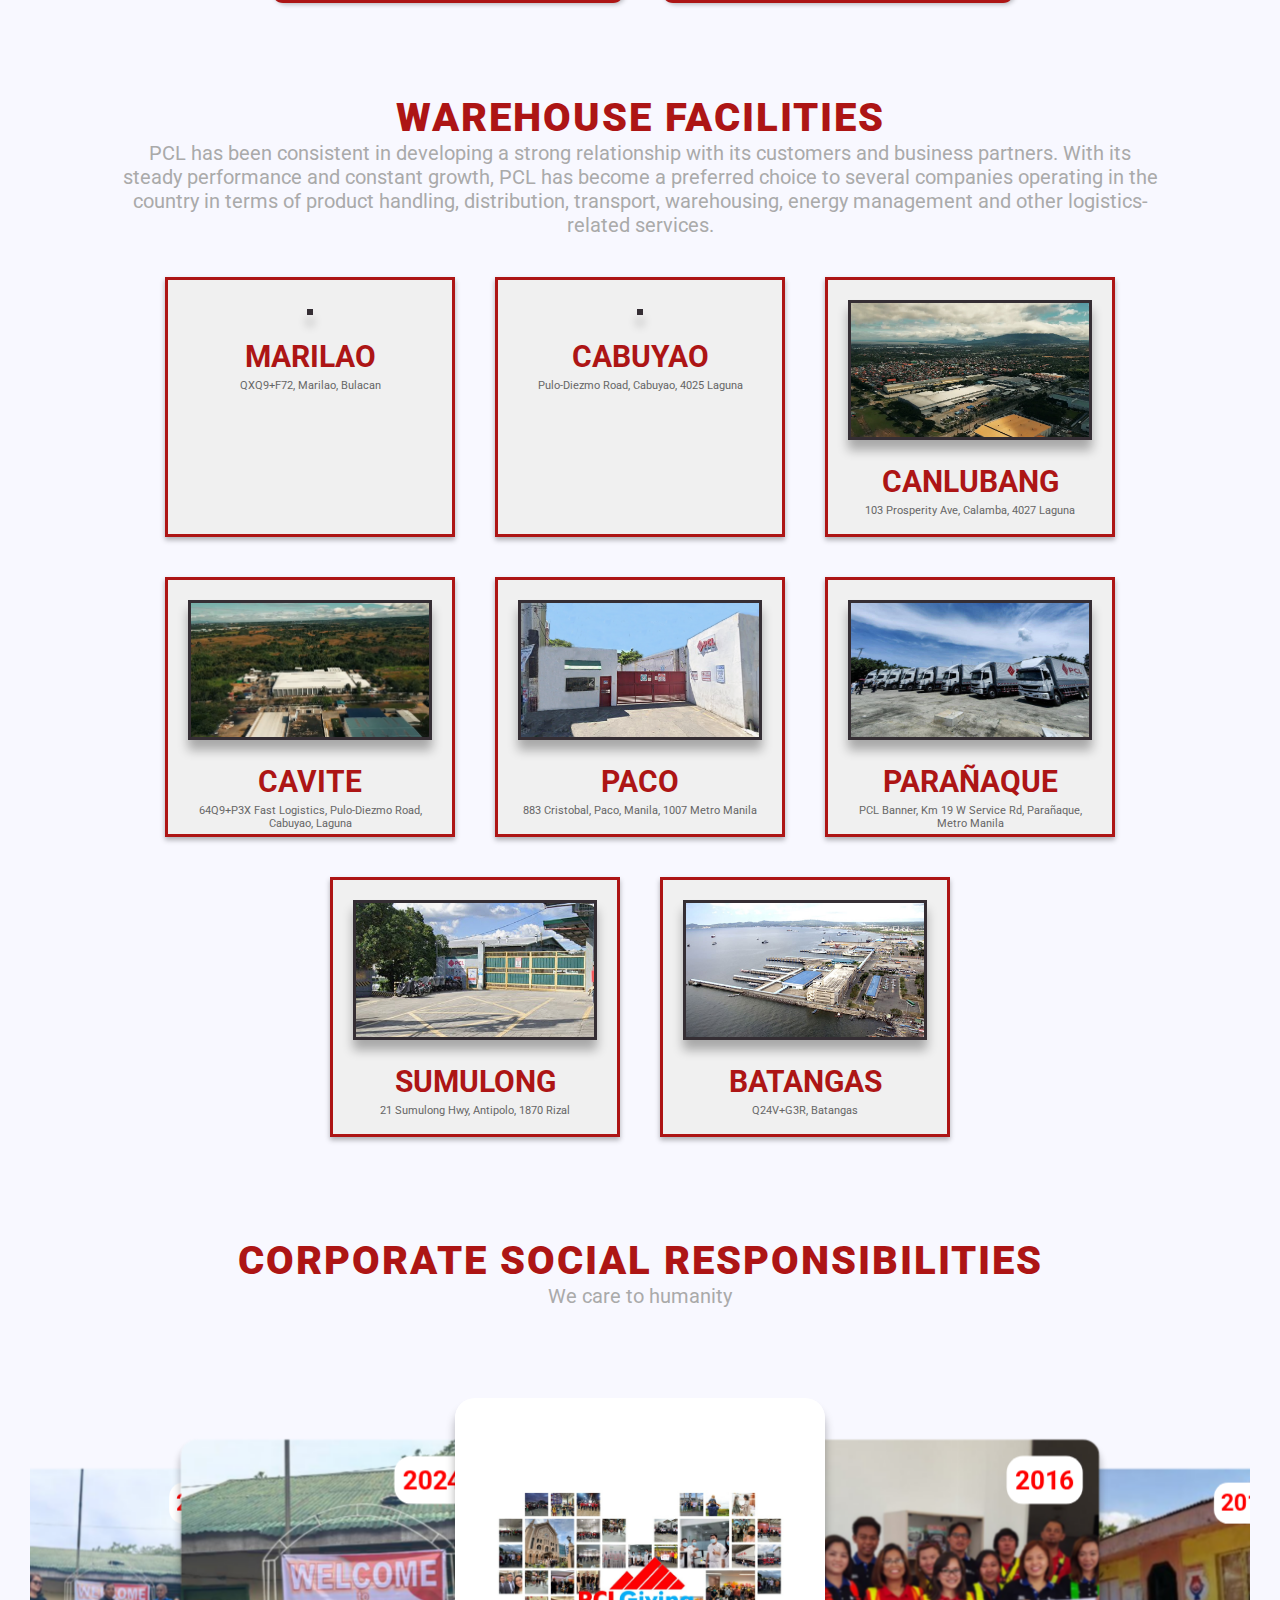
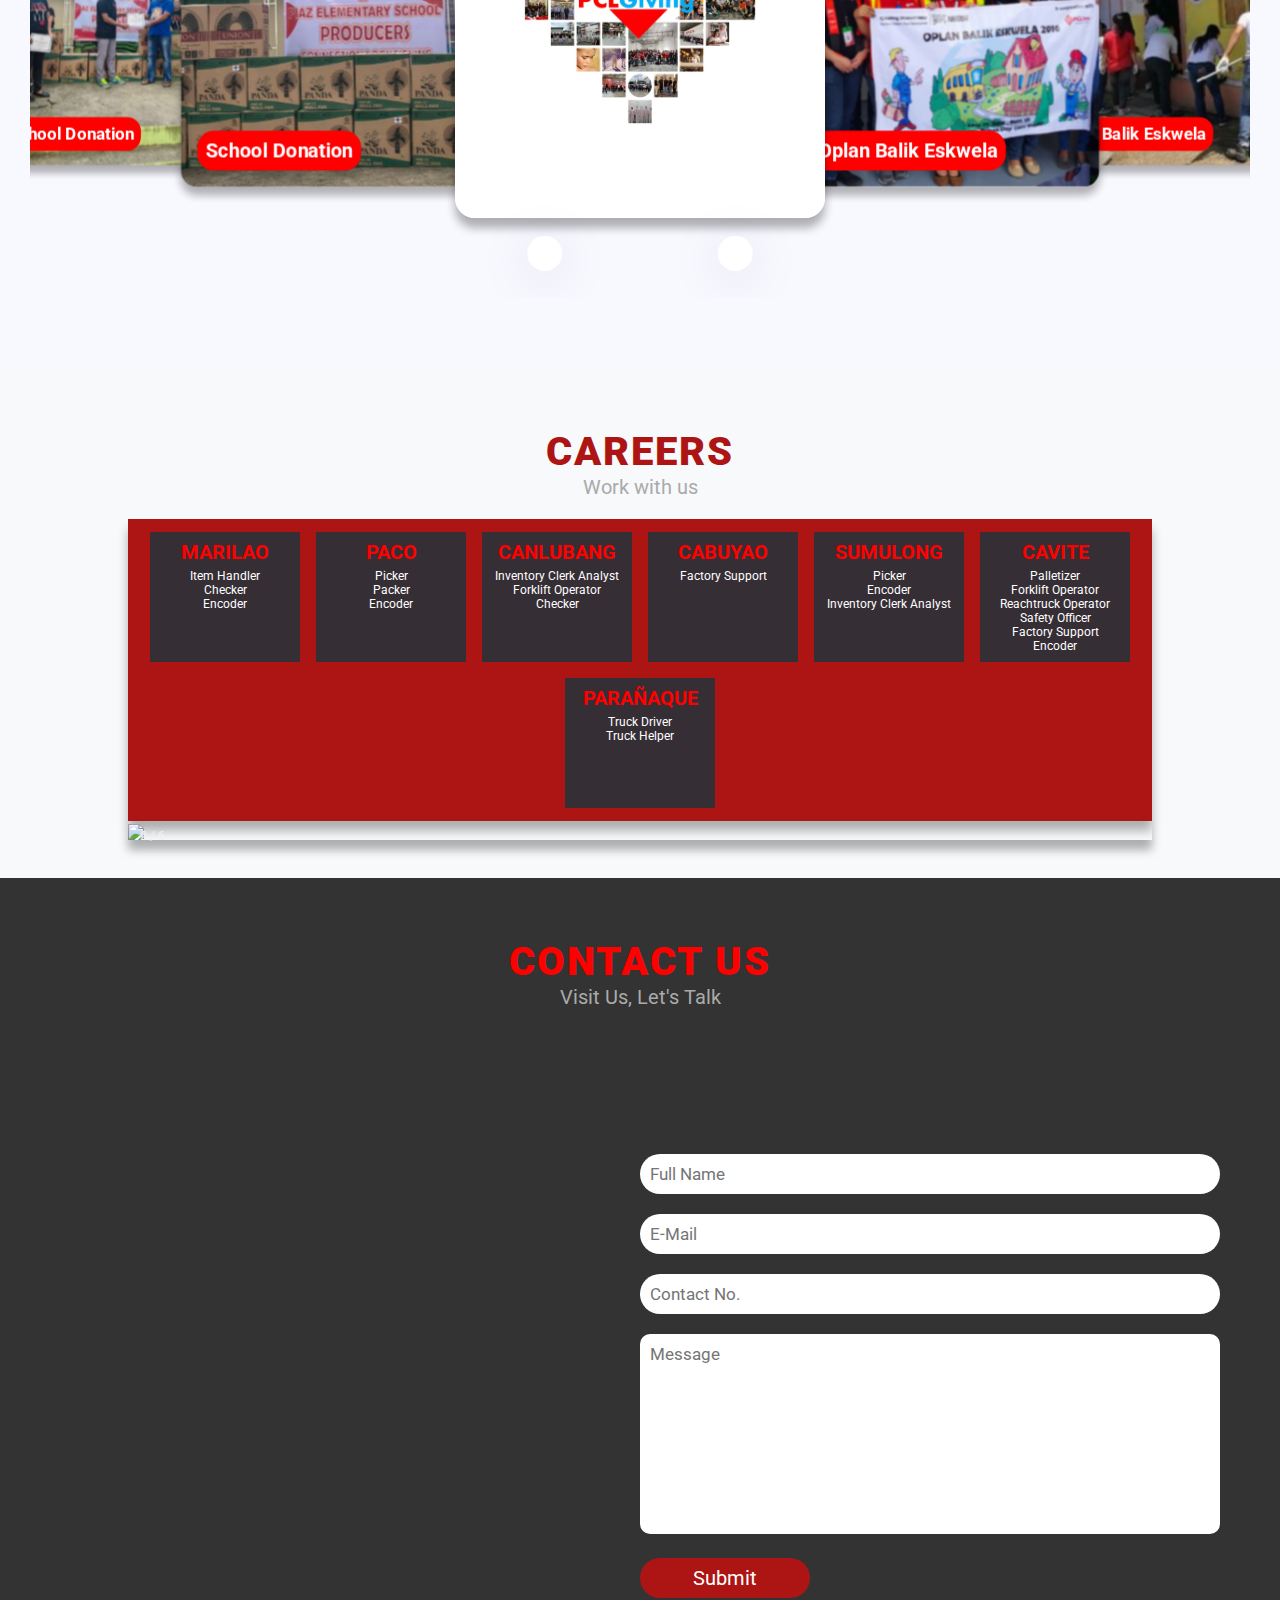
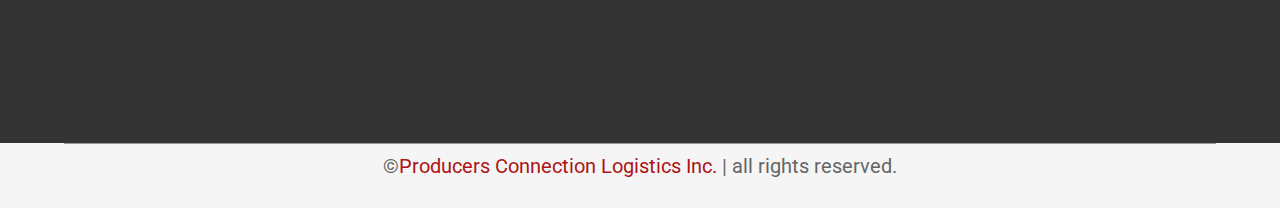
==== commit c478e818: "Update index.html" ====
--- a/index.html
+++ b/index.html
@@ -248,7 +248,7 @@
                     <div class="card">
                         <img src ="images/pque.jpg" alt="">
                         <h3>PARAÑAQUE</h3>
-                        <p>81 Dr Arcadio Santos Ave, San Antonio, Parañaque, 1700 Metro Manila</p>
+                        <p>PCL Banner, Km 19 W Service Rd, Parañaque, Metro Manila</p>
                     <!--    <div class="icons">
                             <a href="#" class="fab fa-facebook-f"></a>
                             <a href="#" class="fab fa-twitter"></a>
